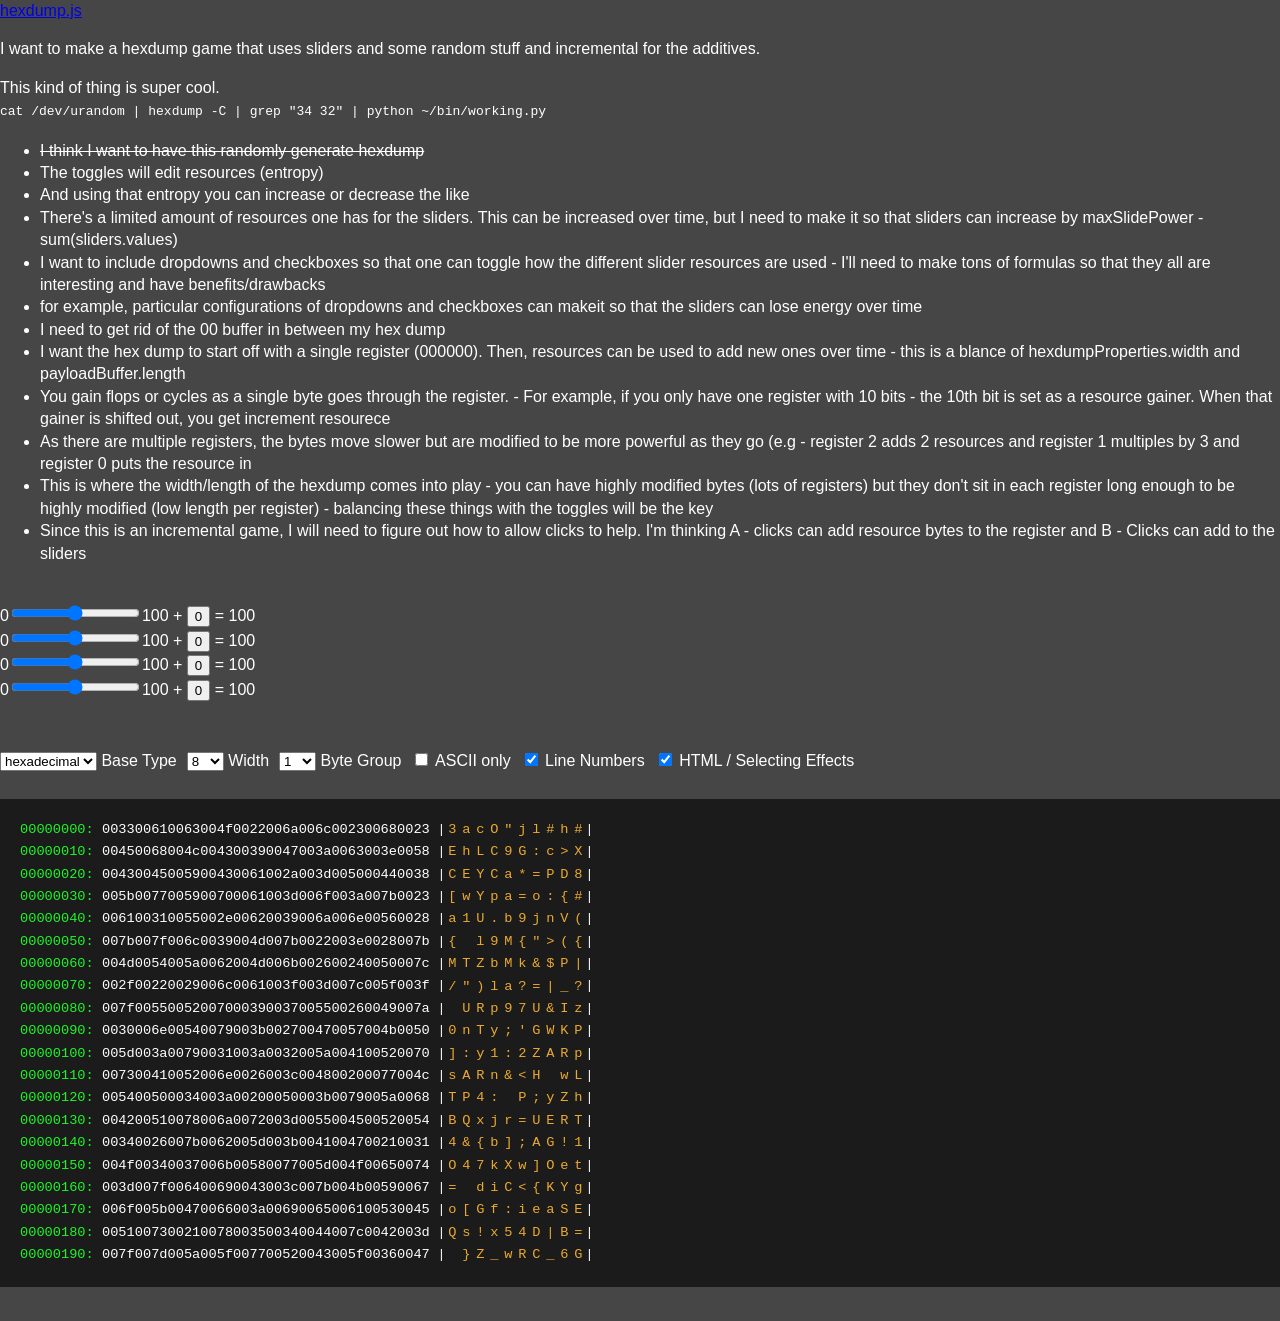
==== ToggleGame.html @ 8572f616 "initial commit Adding the bare-bones I’ve found initially" ====
<!DOCTYPE html>
<html>
<head>
	<title>Play Game</title>
	<link rel="stylesheet" type="text/css" href="hexdump.css" media="all">
	
	<script src="hexdump.js" type="text/javascript"></script>
	<script src="http://ajax.googleapis.com/ajax/libs/jquery/1.9.1/jquery.min.js"></script>
</head>

<body>

<div id="description">
<a href="http://mephux.github.io/hexdump.js/">hexdump.js</a>
<p>
I want to make a hexdump game that uses sliders and some random stuff and incremental for the additives.
</p>

This kind of thing is super cool.</br>
<code>cat /dev/urandom | hexdump -C | grep "34 32" | python ~/bin/working.py</code>

<ul>
	<li><strike>I think I want to have this randomly generate hexdump</strike></li>
	<li>The toggles will edit resources (entropy)</li>
	<li>And using that entropy you can increase or decrease the like</li> 
    <li>There's a limited amount of resources one has for the sliders. This can be increased over time, but I need to
    make it so that sliders can increase by maxSlidePower - sum(sliders.values)</li>
    <li>I want to include dropdowns and checkboxes so that one can toggle how the different slider resources are used -
    I'll need to make tons of formulas so that they all are interesting and have benefits/drawbacks</li>
    <li>for example, particular configurations of dropdowns and checkboxes can makeit so that the sliders can lose
    energy over time</li>
    <li>I need to get rid of the 00 buffer in between my hex dump</li>
    <li>I want the hex dump to start off with a single register (000000). Then, resources can be used to add new ones
    over time - this is a blance of hexdumpProperties.width and payloadBuffer.length</li>
    <li>You gain flops or cycles as a single byte goes through the register. - For example, if you only have one register
    with 10 bits - the 10th bit is set as a resource gainer. When that gainer is shifted out, you get increment
    resourece</li>
    <li>As there are multiple registers, the bytes move slower but are modified to be more powerful as they go (e.g -
    register 2 adds 2 resources and register 1 multiples by 3 and register 0 puts the resource in</li>
    <li>This is where the width/length of the hexdump comes into play - you can have highly modified bytes (lots of
    registers) but they don't sit in each register long enough to be highly modified (low length per register) -
    balancing these things with the toggles will be the key</li>
    <li>Since this is an incremental game, I will need to figure out how to allow clicks to help. I'm thinking A -
    clicks can add resource bytes to the register and B - Clicks can add to the sliders</li>
</ul>
</br>
</div>

<form oninput="val1.value = parseInt(sld1.value) + parseInt(but1.value); val2.value=parseInt(sld2.value) + parseInt(but2.value); val3.value = parseInt(val2.value) - parseInt(but2.value) * (parseInt(val4.value) / (parseInt(sld3.value) * parseInt(but3.value)))">

0<input type="range" id="sld1" value="50">100 + <input type="button" id="but1" value="0" onclick="but1.value = parseInt(but1.value) + 1"> = <output name="val1" for="sld1 but1">100</output>
</br>
0<input type="range" id="sld2" value="50">100 + <input type="button" id="but2" value="0" onclick="but2.value = parseInt(but2.value) + 1"> = <output name="val2" for="sld2 but2">100</output>
</br>
0<input type="range" id="sld3" value="50">100 + <input type="button" id="but3" value="0" onclick="but3.value = parseInt(but3.value) + 1"> = <output name="val3" for="sld3 but3">100</output>
</br>
0<input type="range" id="sld4" value="50">100 + <input type="button" id="but4" value="0" onclick="but4.value = parseInt(but4.value) + 1"> = <output name="val4" for="sld4 but4">100</output>

</form>
<script>
document.getElementById("but1").oncontextmenu = function(event) {
    //if (event.which == 3) {
        but1.value = parseInt(but1.value) - 1;
    //}
};
</script>
</br></br>
 	<div id="box-data">
          <div id="game">
            <form action="#">
              <div id='form-row'>
                <div id='box'>
                  <select name='width' id="form-base">
                    <option selected>hexadecimal</option>
                    <option>decimal</option>
                    <option>binary</option>
                  </select>
                  Base Type
                </div>

                <div id='box'>
                  <select name='width' id="form-width">
                    <option selected>8</option>
                    <option>16</option>
                    <option>24</option>
                    <option>32</option>
                  </select>
                  Width
                </div>

                <div id="box">
                  <select name='width' id="form-spacing">
                    <option>0</option>
                    <option selected>1</option>
                    <option>2</option>
                    <option>3</option>
                    <option>4</option>
                    <option>5</option>
                    <option>6</option>
                    <option>7</option>
                    <option>8</option>
                    <option>9</option>
                    <option>10</option>
                  </select>
                  Byte Group
                </div>

                <div id='box'>
                  <input type="checkbox" name="ascii" id="ascii" />
                  ASCII only
                </div>

                <div id='box'>
                  <input type="checkbox" name="linenumbers" id="linenumbers" checked='true' />
                  Line Numbers
                </div>

                <div id='box'>
                  <input type="checkbox" name="html" id="html" checked='true' />
                  HTML / Selecting Effects
                </div>

              </div>
            </form>
	    
	    <textarea type='text' hidden="true" id="payload" cols="30" rows="10" ></textarea>

            <pre id="hexdump"></pre>
    	    
            <br />
	</div>
          
        </div>
	
        <!-- Load the game -->
	<script type="text/javascript" src="ToggleGame.js"></script>
</body>
</html>
---- hexdump.css ----
/* @group Main */

html, body{
	color: #fff;
	font-weight: normal;
	font-style: normal;
	text-decoration: none;
	font-variant: normal;
	line-height: 1.4em;
	margin: 0;
	padding: 0;
	font-family: "Helvetica Neue", Arial, Helvetica, Geneva, sans-serif;
	background: #464646 repeat;
}

/* @end */

/* @group Helpers */

.no-overflow{
	overflow: hidden;
}

.right{
	float: right !important;
}

.left{
	float: left;
}

.round {
    -webkit-border-radius: 5px;
    -moz-border-radius: 5px;
    border-radius: 5px;
}

.round-with-tabs{
	-webkit-border-top-right-radius: 4px;
	-moz-border-radius-topright: 4px;
    -moz-border-radius-bottomright: 4px;
    -moz-border-radius-bottomleft: 4px;
    -webkit-border-bottom-right-radius: 4px;
    -webkit-border-bottom-left-radius: 4px;
}

.round-top {
   -moz-border-radius-topright: 4px;
   -moz-border-radius-topleft: 4px;
   -webkit-border-top-right-radius: 4px;
  	-webkit-border-top-left-radius: 4px;
}

.round-bottom {
    -moz-border-radius-bottomright: 4px;
    -moz-border-radius-bottomleft: 4px;
    -webkit-border-bottom-right-radius: 4px;
    -webkit-border-bottom-left-radius: 4px;
}

.shadow {
  -webkit-box-shadow: 0px 1px 5px rgba(0,0,0,0.2);
  -moz-box-shadow: 0px 1px 5px rgba(0,0,0,0.2);
  box-shadow: 0px 1px 5px rgba(0,0,0,0.2);
}

.shadow-more {
  -webkit-box-shadow: 0px 3px 10px rgba(0,0,0,0.2);
  -moz-box-shadow: 0px 3px 10px rgba(0,0,0,0.2);
  box-shadow: 0px 3px 10px rgba(0,0,0,0.4);
}

.shadow-in {
  -webkit-box-shadow: inset 0px 1px 10px rgba(0,0,0,0.2);
  -moz-box-shadow: inset 0px 1px 10px rgba(0,0,0,0.2);
  box-shadow: inset 0px 1px 10px rgba(0,0,0,0.2);
}

.shadow-light{
  -webkit-box-shadow: inset 0px 1px 10px #fbfbfb;
  -moz-box-shadow: inset 0px 1px 10px #fbfbfb;
  box-shadow: inset 0px 1px 10px #fbfbfb;	
}

/* @end */

/* @group Header */

#menu-bar{
	height: 35px;
	display: block;
	position: fixed;
	overflow: visible;
	width: 1000px;
	margin: auto;
	background: #1e1e1e;
	filter: progid:DXImageTransform.Microsoft.gradient(GradientType=0,startColorstr='#444444',endColorstr='#1e1e1e');
	background: -webkit-gradient(linear,0% 0,0% 100%,from(#444444),to(#1e1e1e));
	background: -moz-linear-gradient(-90deg,#444444,#1e1e1e);
	top: -1px;
	right: 0;
	left: 0;
	border: 1px solid rgba(0,0,0,0.59);
	z-index: 9999;
}

#menu-bar .inside{
	display: block;
	position: absolute;
	overflow: hidden;
	right: 0;
	bottom: 0;
	left: 0;
	border: 1px solid #414141;
	top: -2px;
}

#menu-bar .inside #logo{
	float: left;
	display: block;
	overflow: visible;
	position: relative;
	height: 35px;
	width: 400px;
	line-height: 35px;
	font-weight: normal;
	text-decoration: none;
	font-variant: normal;
	color: #b8b7b7;
	padding-left: 10px;
	padding-right: 10px;
	text-shadow: #000 0 1px 0;
	letter-spacing: -1px;
	font-size: 1.4em;
	font-style: normal;
}


/* @end */

/* @group Wrapper */

#wrapper{
	width: 960px;
	margin: 20px auto;
}

#wrapper #page{
	border: 1px solid #383838;
	overflow: visible;
	background: #1f1f1f url(../images/page-bg.png) repeat-y;
	padding-bottom: 20px;
}

#wrapper #page #bar-left{
	height: 105px;
	background: url(../images/bar.png) no-repeat left center;
	display: block;
	position: relative;
	overflow: hidden;
	padding-top: 75px;
	padding-left: 30px;
	letter-spacing: -1px;
	text-shadow: #000 0 1px 0;
	color: #dedede;
	text-decoration: none;
	font: normal normal normal 1.3em "Lucida Grande", Lucida, Verdana, sans-serif;
	margin-top: -40px;
	margin-left: -2px;
}

#wrapper #page #bar-right{
	height: 105px;
	background: url(../images/bar-right.png) no-repeat right center;
	display: block;
	position: relative;
	overflow: hidden;
	padding-top: 75px;
	font: normal normal normal 1.3em "Lucida Grande", Lucida, Verdana, sans-serif;
	letter-spacing: -1px;
	text-shadow: #000 0 1px 0;
	color: #dedede;
	text-decoration: none;
	margin-right: -6px;
	text-align: right;
	padding-right: 30px;
	margin-top: -40px;
}

#wrapper #page #box-data{
	margin-right: 20px;
	margin-left: 20px;
	background-color: #000;
	padding: 20px;
	margin-top: -50px;
	border: 1px solid #333;
	font-size: 0.855em;
	line-height: 1.7em;
}

#wrapper #page #box-data textarea{
	background-color: #282828;
	color: #fff;
	padding: 10px;
	display: block;
	position: relative;
	margin-top: 20px;
	margin-left: 0;
	margin-bottom: 0;
	width: 854px;
	height: 100px;
	border: 1px solid #3a3a3a;
}

#wrapper #page #box-data pre{
	margin: 0;
	padding: 10px;
	background-color: rgba(27,27,27,0.6);
	border: 1px solid #3d3d3d;
	overflow: auto;
	display: block;
	position: relative;
	font-size: 1.0em;
	line-height: 1.4em;
}

#wrapper #page #banner{
   -moz-border-radius-topright: 5px;
   -moz-border-radius-topleft: 5px;
   -webkit-border-top-right-radius: 5px;
  	-webkit-border-top-left-radius: 5px;
	display: block;
	position: relative;
	overflow: hidden;
	background: url(../images/banner.png) no-repeat;
	width: 958px;
	height: 150px;
}

#wrapper #page #banner #menu{
	line-height: 30px;
	height: 30px;
	display: block;
	position: absolute;
	bottom: 53px;
	left: 25px;
	right: 0;
	margin: 0;
	padding: 0 10px 0 24px;
	border-top: 1px solid #000;
	list-style-type: none;
	color: #6d6d6d;
	text-shadow: #000 0 1px 0;
	top: 0;
}

#wrapper #page #banner #menu li{
	float: left;
	width: 100px;
	font-size: 0.755em;
}

a.forkit{
    -webkit-border-radius: 3px;
    -moz-border-radius: 3px;
    border-radius: 3px;
	height: 30px;
	padding: 15px 20px;
	position: absolute;
	color: #606768;
	text-shadow: #000 1px 1px 0;
	white-space: nowrap;
	overflow: visible;
	background: #1c1c1c;
	filter: progid:DXImageTransform.Microsoft.gradient(GradientType=0,startColorstr='#353535',endColorstr='#1c1c1c');
	background: -webkit-gradient(linear,0% 0,0% 100%,from(#353535),to(#1c1c1c));
	background: -moz-linear-gradient(-90deg,#353535,#1c1c1c);
	-webkit-box-shadow: 0 1px 2px rgba(0,0,0,0.3);
	-moz-box-shadow: 0 1px 2px rgba(0,0,0,0.3);
	box-shadow: 0 1px 2px rgba(0,0,0,0.3);
	cursor: pointer;
	-webkit-font-smoothing: subpixel-antialiased!important;
	border: 1px solid #373638;
	margin-right: 5px;
	text-decoration: none;
	letter-spacing: -2px;
	display: block;
	border-top: 1px solid #484649;
	text-transform: capitalize;
	font: normal normal 2.0em/30px helvetica,arial,freesans,clean,sans-serif;
	right: 55px;
	top: 40px;
}

/* @end */

/* @group Footer */

#footer{
	width: 960px;
	margin: auto auto 50px;
	color: #7c7c7c;
	font-size: 0.9em;
	text-align: left;
}

/* @end */

/* @group Demo */

textarea{
	width: 600px;	
	height: 200px;
	margin-top: 20px;
}

#hexdump{
	background-color: #1b1b1b;
	padding: 20px;
	color: #fff;
}

div#form-row{
	display: block;
	position: relative;
	overflow: hidden;
}

div#form-row #box{
	vertical-align: middle;
	display: block;
	position: relative;
	overflow: hidden;
	float: left;
	margin-bottom: 10px;
	height: 30px;
	line-height: 30px;
	margin-right: 10px;
}

#hexdump span{
	font: 0.855em "Courier New", Courier, mono;
}

#hexdump #line-number{
	color: #1cf629;
}

#hexdump span[data-string-id]{
	vertical-align: middle;
	position: relative;
	display: inline-block;
	overflow: hidden;
	height: 15px;
	color: #ebaa2f;
	width: 14px;
	text-align: center;
}

#hexdump span.ui-selecting {
  background: #fcfde0;
  color: #111;
  text-shadow: #fff 0 1px 0;
}

#hexdump span.ui-selected {
	background: #4eabf7;
	color: #fff;
	text-shadow: #000 0 1px 0;
}

#hexdump span[data-string-null=true]{
	width: 14px;
	position: relative;
	display: inline-block;
	overflow: hidden;
	height: 15px;
}

/*.ui-selectable-helper { display:none; position: absolute; z-index: -1; border:1px dotted black; }*/

/* @end */
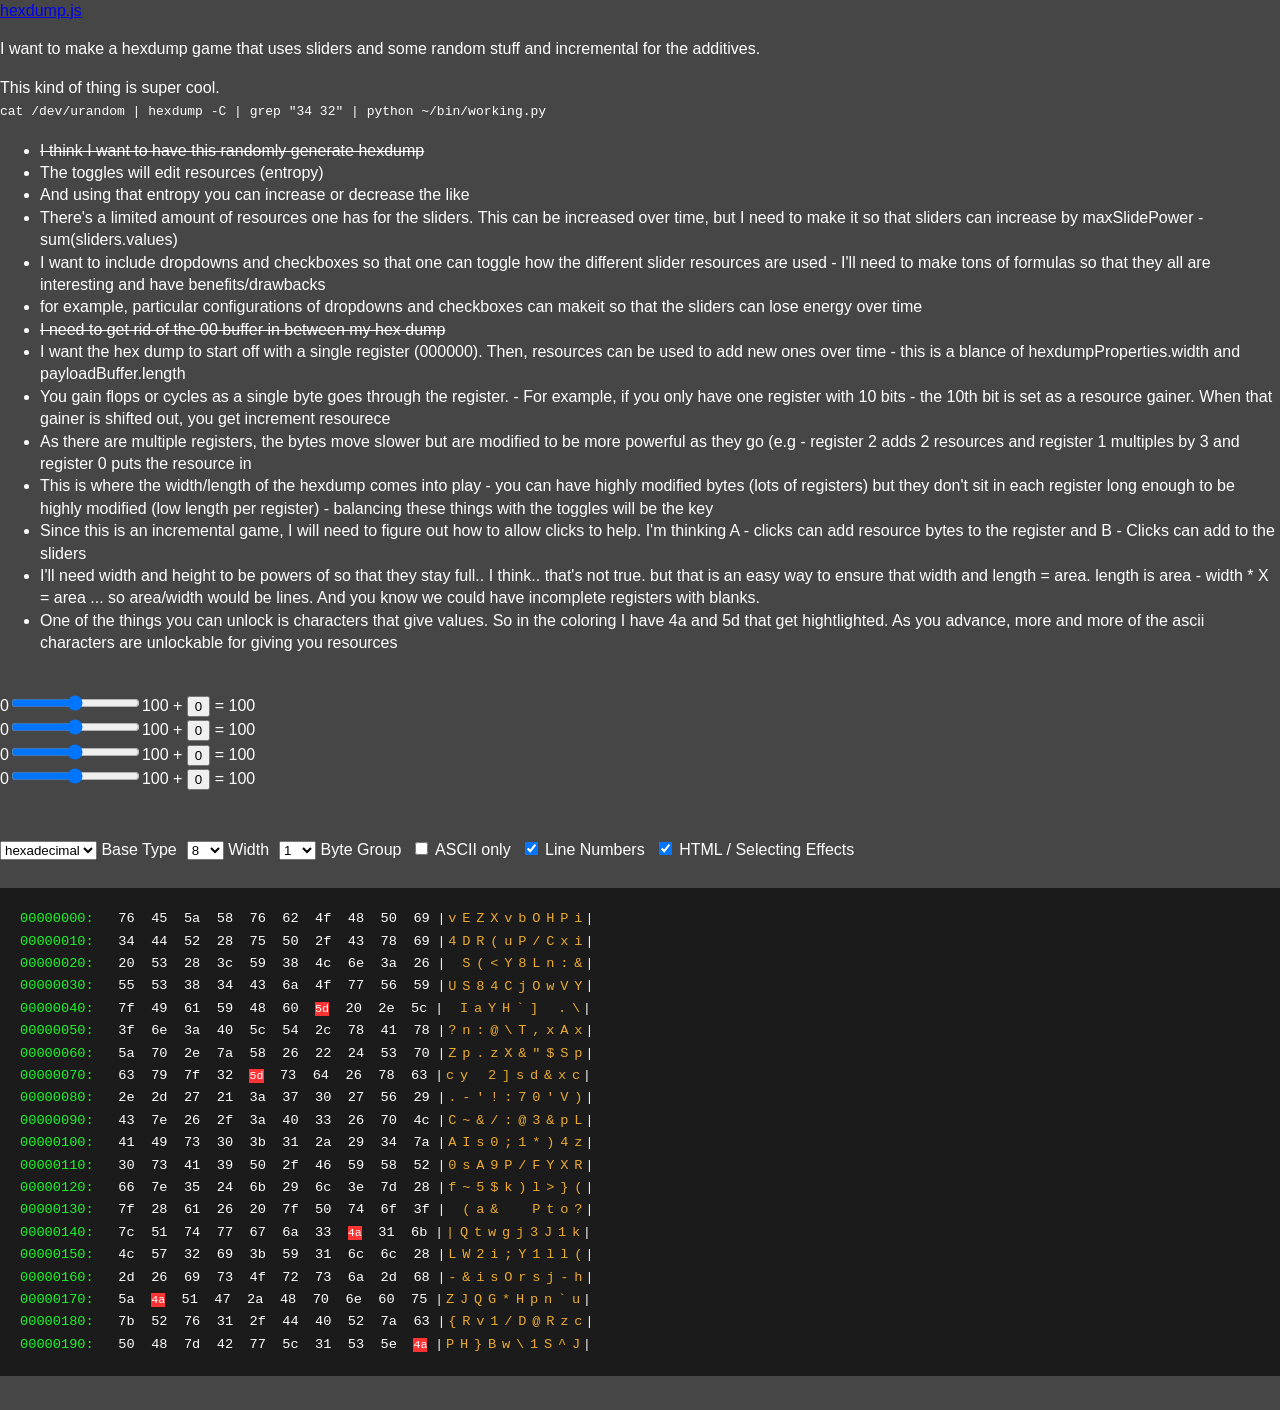
==== commit 35f20a3d: "Padding&Coloring Replace the 00 padding with spaces. Found where in hexdump I’d put coloring for hex" ====
--- a/ToggleGame.html
+++ b/ToggleGame.html
@@ -29,7 +29,7 @@
     I'll need to make tons of formulas so that they all are interesting and have benefits/drawbacks</li>
     <li>for example, particular configurations of dropdowns and checkboxes can makeit so that the sliders can lose
     energy over time</li>
-    <li>I need to get rid of the 00 buffer in between my hex dump</li>
+    <li><strike>I need to get rid of the 00 buffer in between my hex dump</strike></li>
     <li>I want the hex dump to start off with a single register (000000). Then, resources can be used to add new ones
     over time - this is a blance of hexdumpProperties.width and payloadBuffer.length</li>
     <li>You gain flops or cycles as a single byte goes through the register. - For example, if you only have one register
@@ -42,6 +42,11 @@
     balancing these things with the toggles will be the key</li>
     <li>Since this is an incremental game, I will need to figure out how to allow clicks to help. I'm thinking A -
     clicks can add resource bytes to the register and B - Clicks can add to the sliders</li>
+    <li>I'll need width and height to be powers of so that they stay full.. I think.. that's not true. but that is an
+    easy way to ensure that width and length = area. length is area - width * X = area ... so area/width would be lines.
+    And you know we could have incomplete registers with blanks.</li>
+    <li>One of the things you can unlock is characters that give values. So in the coloring I have 4a and 5d that get
+    hightlighted. As you advance, more and more of the ascii characters are unlockable for giving you resources</li>
 </ul>
 </br>
 </div>
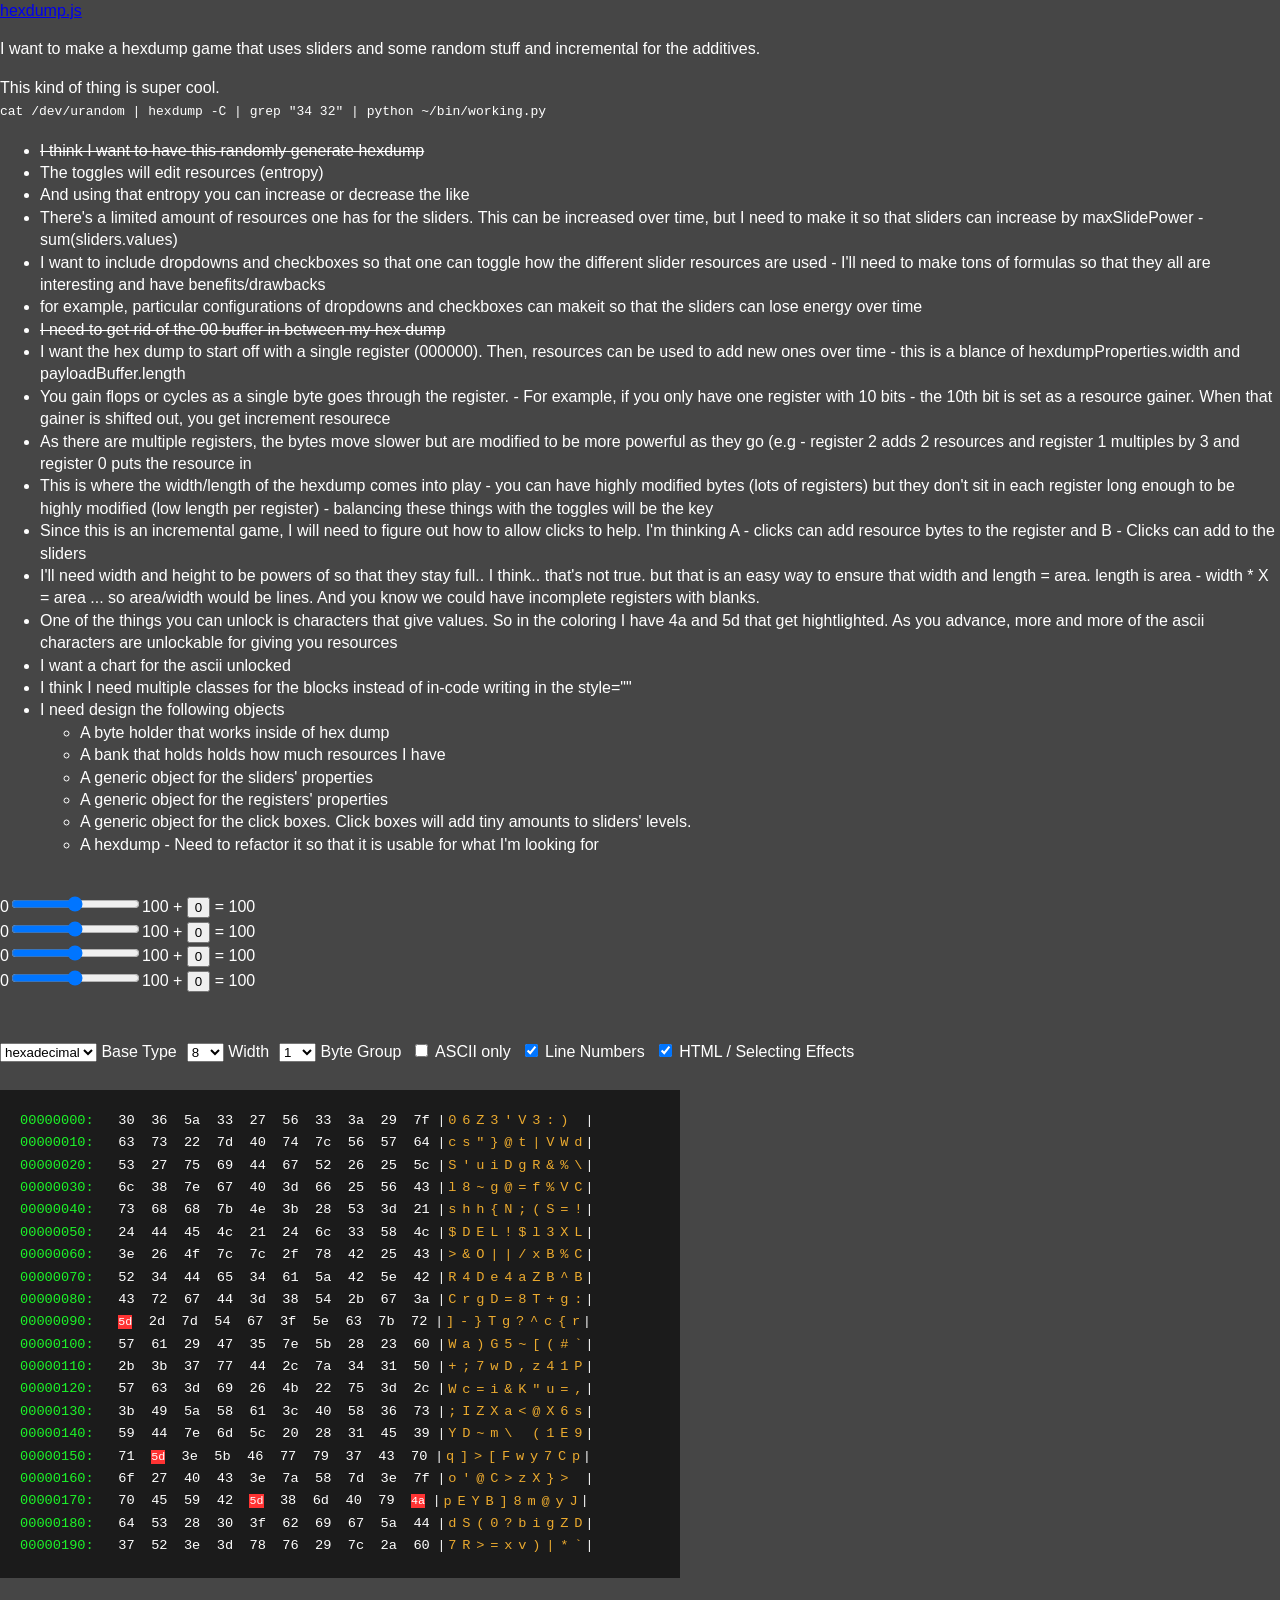
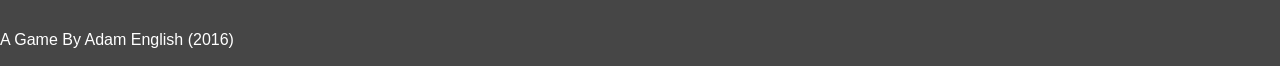
==== commit f1539378: "Small Changes Found the layout in hexdump.css Reformatted the ToggleGame.html and added more todos." ====
--- a/ToggleGame.html
+++ b/ToggleGame.html
@@ -9,135 +9,138 @@
 </head>
 
 <body>
+    <div id="description">
+        <a href="http://mephux.github.io/hexdump.js/">hexdump.js</a>
+        <p>I want to make a hexdump game that uses sliders and some random stuff and incremental for the additives.</p>
 
-<div id="description">
-<a href="http://mephux.github.io/hexdump.js/">hexdump.js</a>
-<p>
-I want to make a hexdump game that uses sliders and some random stuff and incremental for the additives.
-</p>
+        This kind of thing is super cool.</br>
+        <code>cat /dev/urandom | hexdump -C | grep "34 32" | python ~/bin/working.py</code>
 
-This kind of thing is super cool.</br>
-<code>cat /dev/urandom | hexdump -C | grep "34 32" | python ~/bin/working.py</code>
+        <ul>
+	        <li><strike>I think I want to have this randomly generate hexdump</strike></li>
+	        <li>The toggles will edit resources (entropy)</li>
+	        <li>And using that entropy you can increase or decrease the like</li> 
+            <li>There's a limited amount of resources one has for the sliders. This can be increased over time, but I need to
+            make it so that sliders can increase by maxSlidePower - sum(sliders.values)</li>
+            <li>I want to include dropdowns and checkboxes so that one can toggle how the different slider resources are used -
+            I'll need to make tons of formulas so that they all are interesting and have benefits/drawbacks</li>
+            <li>for example, particular configurations of dropdowns and checkboxes can makeit so that the sliders can lose
+            energy over time</li>
+            <li><strike>I need to get rid of the 00 buffer in between my hex dump</strike></li>
+            <li>I want the hex dump to start off with a single register (000000). Then, resources can be used to add new ones
+            over time - this is a blance of hexdumpProperties.width and payloadBuffer.length</li>
+            <li>You gain flops or cycles as a single byte goes through the register. - For example, if you only have one register
+            with 10 bits - the 10th bit is set as a resource gainer. When that gainer is shifted out, you get increment
+            resourece</li>
+            <li>As there are multiple registers, the bytes move slower but are modified to be more powerful as they go (e.g -
+            register 2 adds 2 resources and register 1 multiples by 3 and register 0 puts the resource in</li>
+            <li>This is where the width/length of the hexdump comes into play - you can have highly modified bytes (lots of
+            registers) but they don't sit in each register long enough to be highly modified (low length per register) -
+            balancing these things with the toggles will be the key</li>
+            <li>Since this is an incremental game, I will need to figure out how to allow clicks to help. I'm thinking A -
+            clicks can add resource bytes to the register and B - Clicks can add to the sliders</li>
+            <li>I'll need width and height to be powers of so that they stay full.. I think.. that's not true. but that is an
+            easy way to ensure that width and length = area. length is area - width * X = area ... so area/width would be lines.
+            And you know we could have incomplete registers with blanks.</li>
+            <li>One of the things you can unlock is characters that give values. So in the coloring I have 4a and 5d that get
+            hightlighted. As you advance, more and more of the ascii characters are unlockable for giving you resources</li>
+            <li>I want a chart for the ascii unlocked</li>
+            <li>I think I need multiple classes for the blocks instead of in-code writing in the style=""</li>
+            <li>I need design the following objects</li>
+            <ul>
+                <li>A byte holder that works inside of hex dump</li>
+                <li>A bank that holds holds how much resources I have</li>
+                <li>A generic object for the sliders' properties</li>
+                <li>A generic object for the registers' properties</li>
+                <li>A generic object for the click boxes. Click boxes will add tiny amounts to sliders' levels.</li>
+                <li>A hexdump - Need to refactor it so that it is usable for what I'm looking for</li>
+            </ul>
+        </ul>
+        </br>
+    </div>
 
-<ul>
-	<li><strike>I think I want to have this randomly generate hexdump</strike></li>
-	<li>The toggles will edit resources (entropy)</li>
-	<li>And using that entropy you can increase or decrease the like</li> 
-    <li>There's a limited amount of resources one has for the sliders. This can be increased over time, but I need to
-    make it so that sliders can increase by maxSlidePower - sum(sliders.values)</li>
-    <li>I want to include dropdowns and checkboxes so that one can toggle how the different slider resources are used -
-    I'll need to make tons of formulas so that they all are interesting and have benefits/drawbacks</li>
-    <li>for example, particular configurations of dropdowns and checkboxes can makeit so that the sliders can lose
-    energy over time</li>
-    <li><strike>I need to get rid of the 00 buffer in between my hex dump</strike></li>
-    <li>I want the hex dump to start off with a single register (000000). Then, resources can be used to add new ones
-    over time - this is a blance of hexdumpProperties.width and payloadBuffer.length</li>
-    <li>You gain flops or cycles as a single byte goes through the register. - For example, if you only have one register
-    with 10 bits - the 10th bit is set as a resource gainer. When that gainer is shifted out, you get increment
-    resourece</li>
-    <li>As there are multiple registers, the bytes move slower but are modified to be more powerful as they go (e.g -
-    register 2 adds 2 resources and register 1 multiples by 3 and register 0 puts the resource in</li>
-    <li>This is where the width/length of the hexdump comes into play - you can have highly modified bytes (lots of
-    registers) but they don't sit in each register long enough to be highly modified (low length per register) -
-    balancing these things with the toggles will be the key</li>
-    <li>Since this is an incremental game, I will need to figure out how to allow clicks to help. I'm thinking A -
-    clicks can add resource bytes to the register and B - Clicks can add to the sliders</li>
-    <li>I'll need width and height to be powers of so that they stay full.. I think.. that's not true. but that is an
-    easy way to ensure that width and length = area. length is area - width * X = area ... so area/width would be lines.
-    And you know we could have incomplete registers with blanks.</li>
-    <li>One of the things you can unlock is characters that give values. So in the coloring I have 4a and 5d that get
-    hightlighted. As you advance, more and more of the ascii characters are unlockable for giving you resources</li>
-</ul>
-</br>
-</div>
+    <form oninput="val1.value = parseInt(sld1.value) + parseInt(but1.value); val2.value=parseInt(sld2.value) + parseInt(but2.value); val3.value = parseInt(val2.value) - parseInt(but2.value) * (parseInt(val4.value) / (parseInt(sld3.value) * parseInt(but3.value)))">
+        0<input type="range" id="sld1" value="50">100 + <input type="button" id="but1" value="0" onclick="but1.value = parseInt(but1.value) + 1"> = <output name="val1" for="sld1 but1">100</output>
+        </br>
+        0<input type="range" id="sld2" value="50">100 + <input type="button" id="but2" value="0" onclick="but2.value = parseInt(but2.value) + 1"> = <output name="val2" for="sld2 but2">100</output>
+        </br>
+        0<input type="range" id="sld3" value="50">100 + <input type="button" id="but3" value="0" onclick="but3.value = parseInt(but3.value) + 1"> = <output name="val3" for="sld3 but3">100</output>
+        </br>
+        0<input type="range" id="sld4" value="50">100 + <input type="button" id="but4" value="0" onclick="but4.value = parseInt(but4.value) + 1"> = <output name="val4" for="sld4 but4">100</output>
+    </form>
 
-<form oninput="val1.value = parseInt(sld1.value) + parseInt(but1.value); val2.value=parseInt(sld2.value) + parseInt(but2.value); val3.value = parseInt(val2.value) - parseInt(but2.value) * (parseInt(val4.value) / (parseInt(sld3.value) * parseInt(but3.value)))">
+    <script>
+        document.getElementById("but1").oncontextmenu = function(event) {
+        //Trying to make right click
+        //if (event.which == 3) {
+            but1.value = parseInt(but1.value) - 1;
+        };
+    </script>
+    </br></br>
+ 	<div id="box-data">
+        <div id="game">
+            <form action="#">
+                <div id='form-row'>
+                    <div id='box'>
+                        <select name='width' id="form-base">
+                            <option selected>hexadecimal</option>
+                            <option>decimal</option>
+                            <option>binary</option>
+                        </select>
+                        Base Type
+                    </div>
 
-0<input type="range" id="sld1" value="50">100 + <input type="button" id="but1" value="0" onclick="but1.value = parseInt(but1.value) + 1"> = <output name="val1" for="sld1 but1">100</output>
-</br>
-0<input type="range" id="sld2" value="50">100 + <input type="button" id="but2" value="0" onclick="but2.value = parseInt(but2.value) + 1"> = <output name="val2" for="sld2 but2">100</output>
-</br>
-0<input type="range" id="sld3" value="50">100 + <input type="button" id="but3" value="0" onclick="but3.value = parseInt(but3.value) + 1"> = <output name="val3" for="sld3 but3">100</output>
-</br>
-0<input type="range" id="sld4" value="50">100 + <input type="button" id="but4" value="0" onclick="but4.value = parseInt(but4.value) + 1"> = <output name="val4" for="sld4 but4">100</output>
+                    <div id='box'>
+                        <select name='width' id="form-width">
+                            <option selected>8</option>
+                            <option>16</option>
+                            <option>24</option>
+                            <option>32</option>
+                        </select>
+                        Width
+                    </div>
 
-</form>
-<script>
-document.getElementById("but1").oncontextmenu = function(event) {
-    //if (event.which == 3) {
-        but1.value = parseInt(but1.value) - 1;
-    //}
-};
-</script>
-</br></br>
- 	<div id="box-data">
-          <div id="game">
-            <form action="#">
-              <div id='form-row'>
-                <div id='box'>
-                  <select name='width' id="form-base">
-                    <option selected>hexadecimal</option>
-                    <option>decimal</option>
-                    <option>binary</option>
-                  </select>
-                  Base Type
-                </div>
+                    <div id="box">
+                        <select name='width' id="form-spacing">
+                            <option>0</option>
+                            <option selected>1</option>
+                            <option>2</option>
+                            <option>3</option>
+                            <option>4</option>
+                            <option>5</option>
+                            <option>6</option>
+                            <option>7</option>
+                            <option>8</option>
+                            <option>9</option>
+                            <option>10</option>
+                        </select>
+                        Byte Group
+                    </div>
 
-                <div id='box'>
-                  <select name='width' id="form-width">
-                    <option selected>8</option>
-                    <option>16</option>
-                    <option>24</option>
-                    <option>32</option>
-                  </select>
-                  Width
-                </div>
+                    <div id='box'>
+                        <input type="checkbox" name="ascii" id="ascii" />
+                        ASCII only
+                    </div>
 
-                <div id="box">
-                  <select name='width' id="form-spacing">
-                    <option>0</option>
-                    <option selected>1</option>
-                    <option>2</option>
-                    <option>3</option>
-                    <option>4</option>
-                    <option>5</option>
-                    <option>6</option>
-                    <option>7</option>
-                    <option>8</option>
-                    <option>9</option>
-                    <option>10</option>
-                  </select>
-                  Byte Group
-                </div>
+                    <div id='box'>
+                        <input type="checkbox" name="linenumbers" id="linenumbers" checked='true' />
+                        Line Numbers
+                    </div>
 
-                <div id='box'>
-                  <input type="checkbox" name="ascii" id="ascii" />
-                  ASCII only
-                </div>
-
-                <div id='box'>
-                  <input type="checkbox" name="linenumbers" id="linenumbers" checked='true' />
-                  Line Numbers
-                </div>
-
-                <div id='box'>
-                  <input type="checkbox" name="html" id="html" checked='true' />
-                  HTML / Selecting Effects
-                </div>
-
-              </div>
+                    <div id='box'>
+                        <input type="checkbox" name="html" id="html" checked='true' />
+                        HTML / Selecting Effects
+                    </div>
+              </div><!-- End Form Row -->
             </form>
 	    
-	    <textarea type='text' hidden="true" id="payload" cols="30" rows="10" ></textarea>
-
+	        <textarea type='text' hidden="true" id="payload" cols="30" rows="10" ></textarea>
             <pre id="hexdump"></pre>
-    	    
             <br />
-	</div>
-          
-        </div>
-	
-        <!-- Load the game -->
+	    </div><!-- End Game -->
+    </div><!-- End Box Data -->
+	<footer><p>A Game By Adam English (2016)</p></footer>
+    <!-- Load the game -->
 	<script type="text/javascript" src="ToggleGame.js"></script>
 </body>
 </html>
--- a/hexdump.css
+++ b/hexdump.css
@@ -314,10 +314,13 @@
 	margin-top: 20px;
 }
 
+/* Properties of the hexdump box */
 #hexdump{
 	background-color: #1b1b1b;
 	padding: 20px;
 	color: #fff;
+    width: 50%;
+    position: relative;
 }
 
 div#form-row{
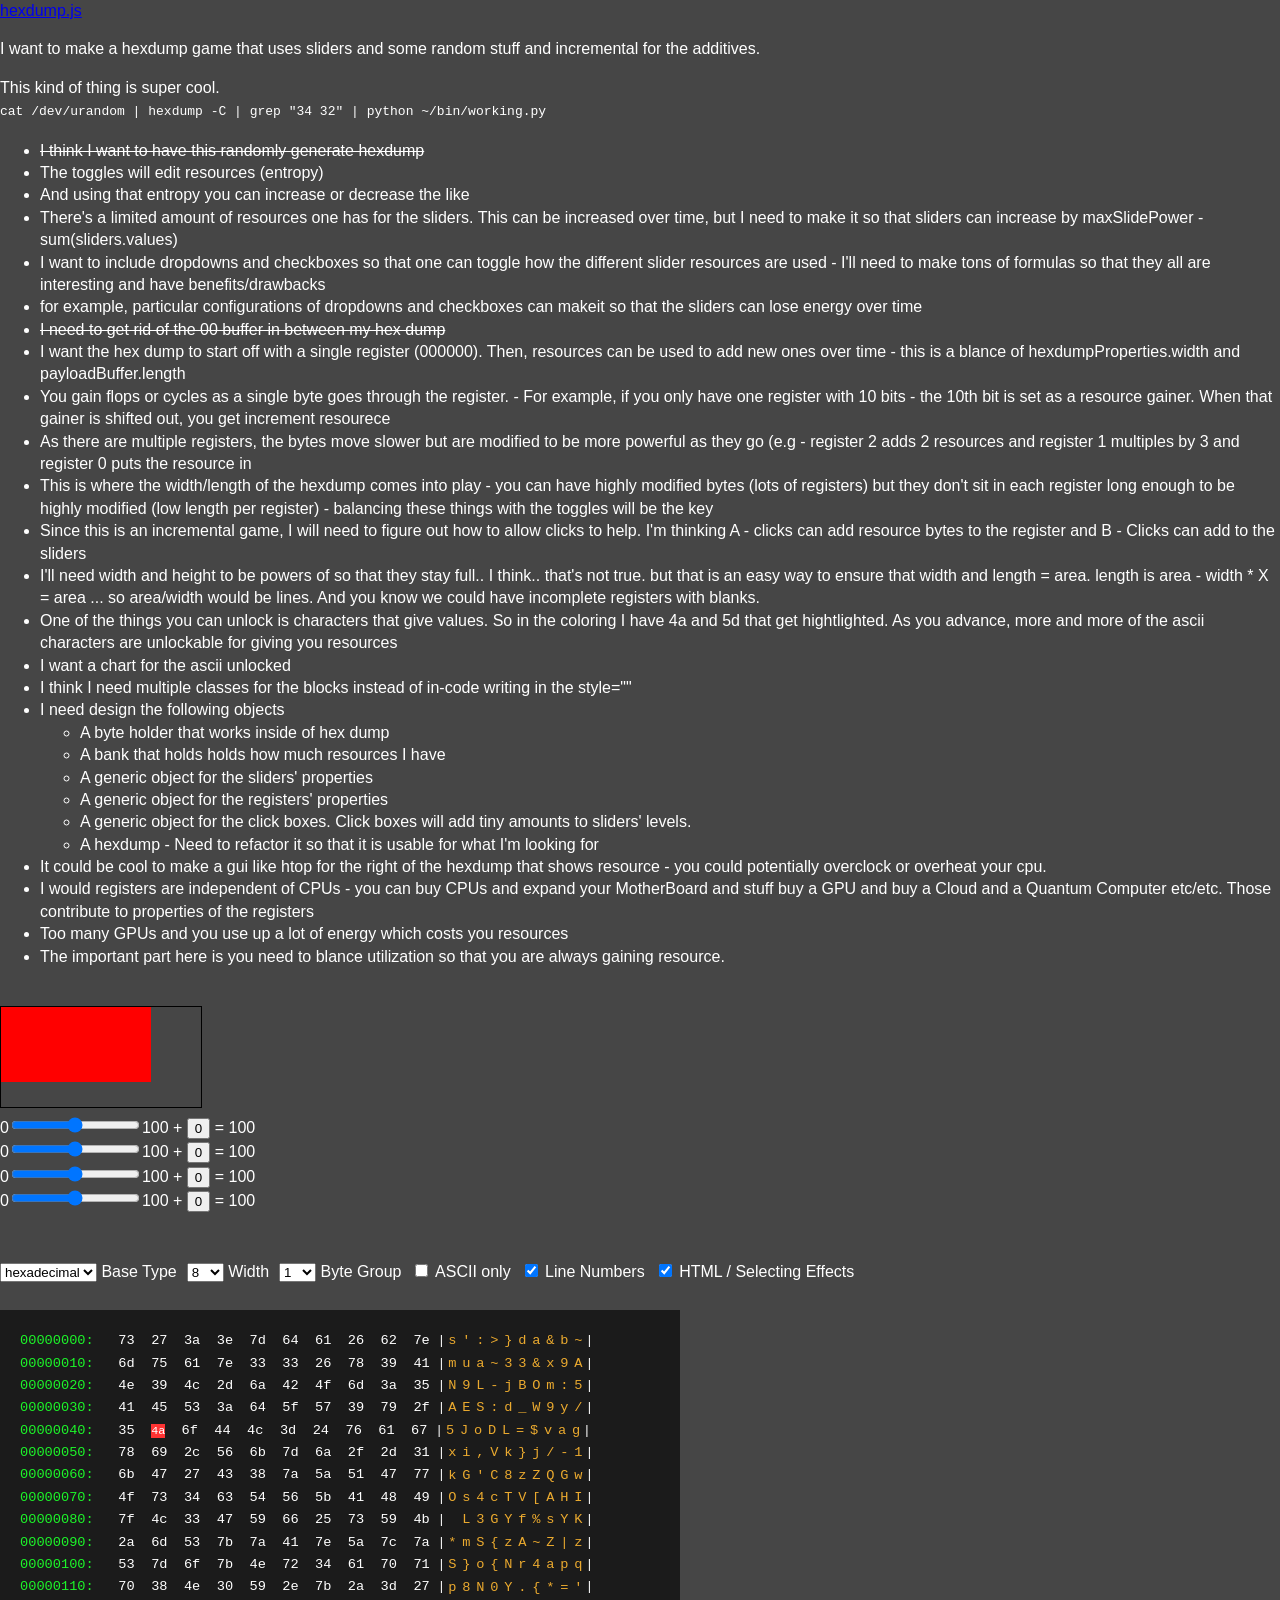
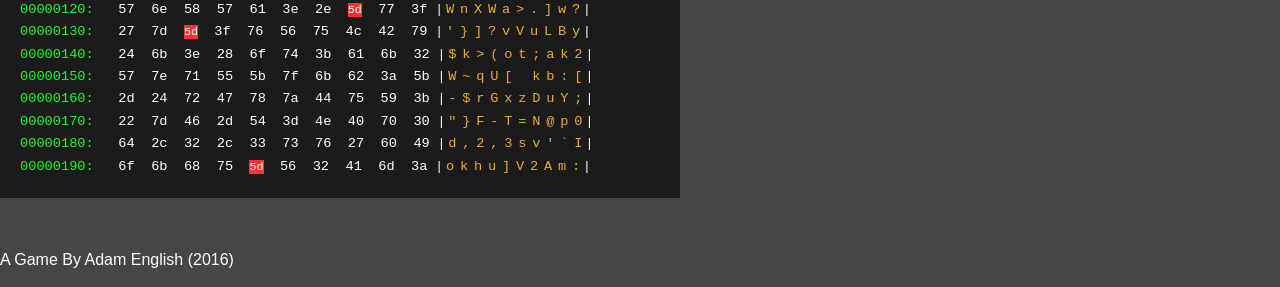
==== commit 47ec8c9c: "Notes Just jotting down ideas. Also have a canvas example added" ====
--- a/ToggleGame.html
+++ b/ToggleGame.html
@@ -55,9 +55,24 @@
                 <li>A generic object for the click boxes. Click boxes will add tiny amounts to sliders' levels.</li>
                 <li>A hexdump - Need to refactor it so that it is usable for what I'm looking for</li>
             </ul>
+            <li>It could be cool to make a gui like htop for the right of the hexdump that shows resource - you could
+            potentially overclock or overheat your cpu.</li>
+            <li>I would registers are independent of CPUs - you can buy CPUs and expand your MotherBoard and stuff buy a
+            GPU and buy a Cloud and a Quantum Computer etc/etc. Those contribute to properties of the registers</li>
+            <li>Too many GPUs and you use up a lot of energy which costs you resources</li>
+            <li>The important part here is you need to blance utilization so that you are always gaining resource.</li>
         </ul>
         </br>
     </div>
+    
+    <canvas id="myCanvas" width="200" height="100" style="border:1px solid #000000;">
+    </canvas>
+    <script>
+            var c = document.getElementById("myCanvas");
+            var ctx = c.getContext("2d");
+            ctx.fillStyle = "#FF0000";
+            ctx.fillRect(0,0,150,75);
+    </script>
 
     <form oninput="val1.value = parseInt(sld1.value) + parseInt(but1.value); val2.value=parseInt(sld2.value) + parseInt(but2.value); val3.value = parseInt(val2.value) - parseInt(but2.value) * (parseInt(val4.value) / (parseInt(sld3.value) * parseInt(but3.value)))">
         0<input type="range" id="sld1" value="50">100 + <input type="button" id="but1" value="0" onclick="but1.value = parseInt(but1.value) + 1"> = <output name="val1" for="sld1 but1">100</output>
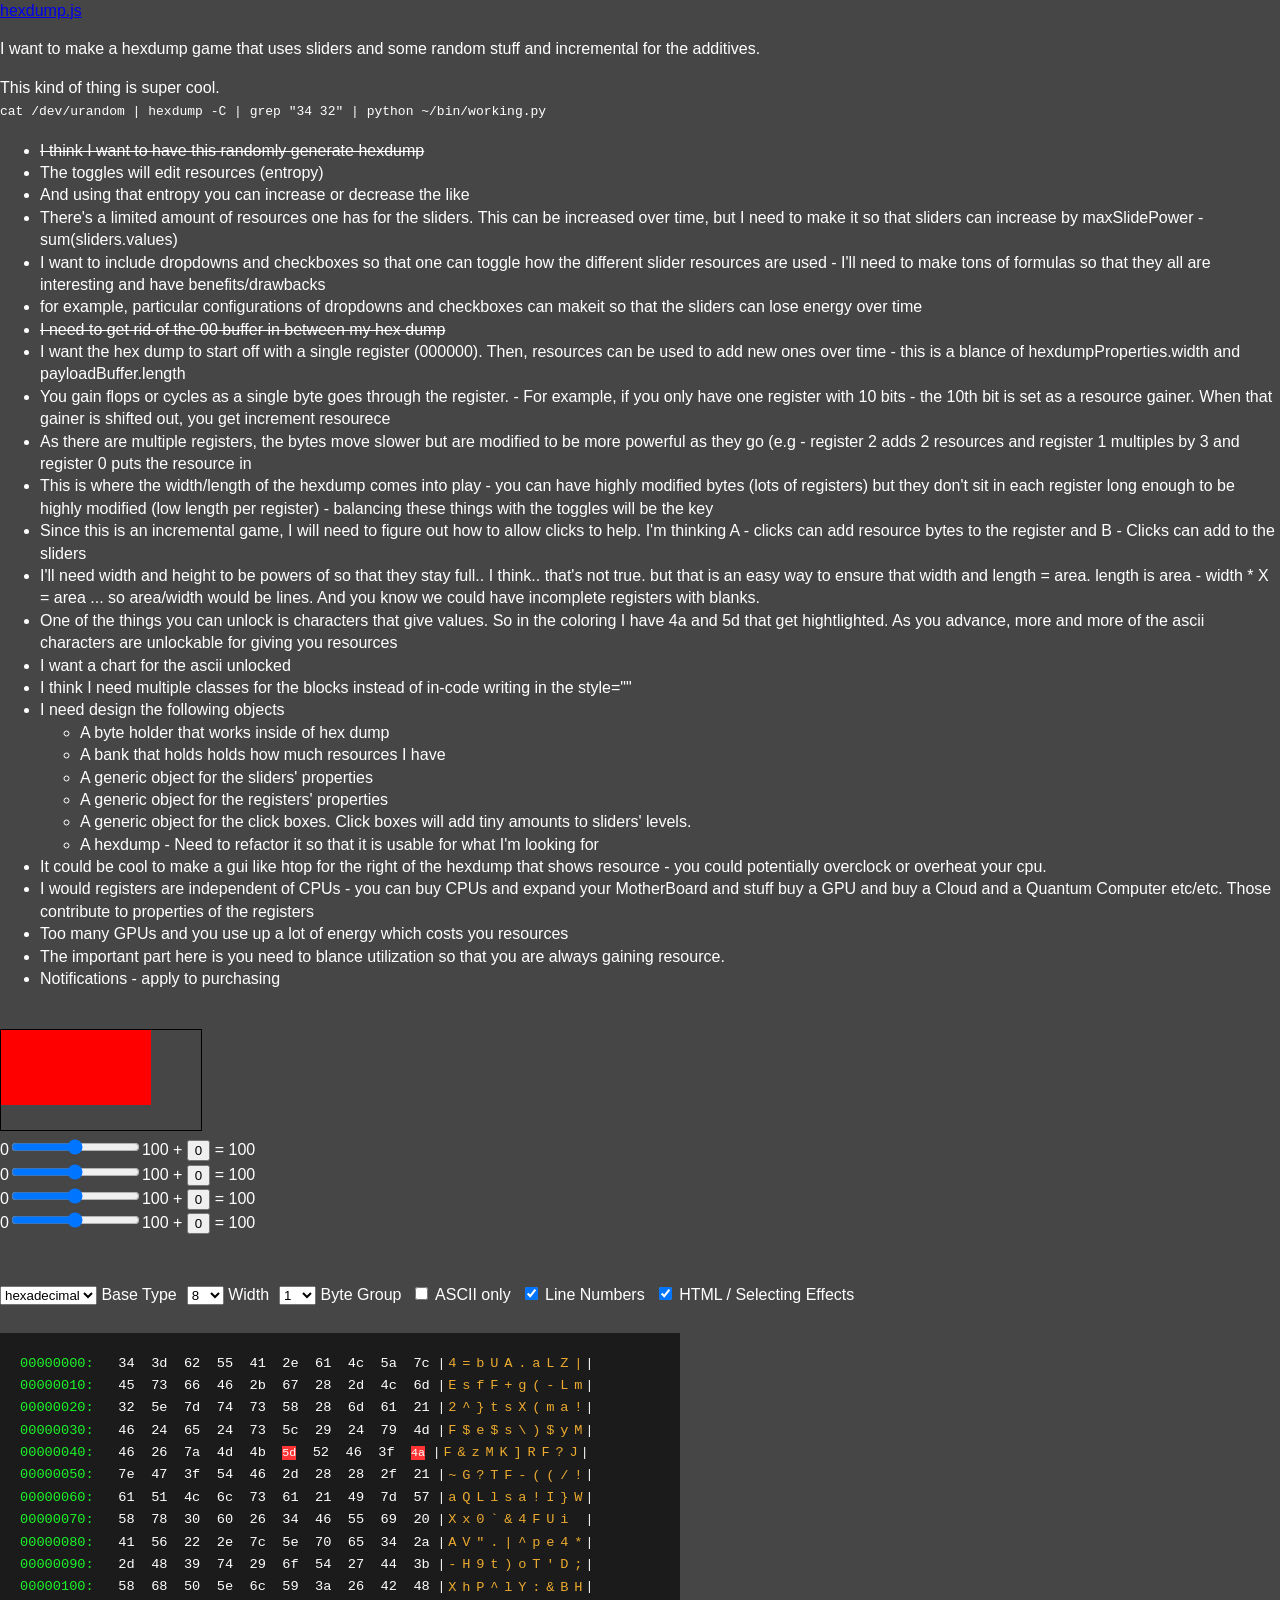
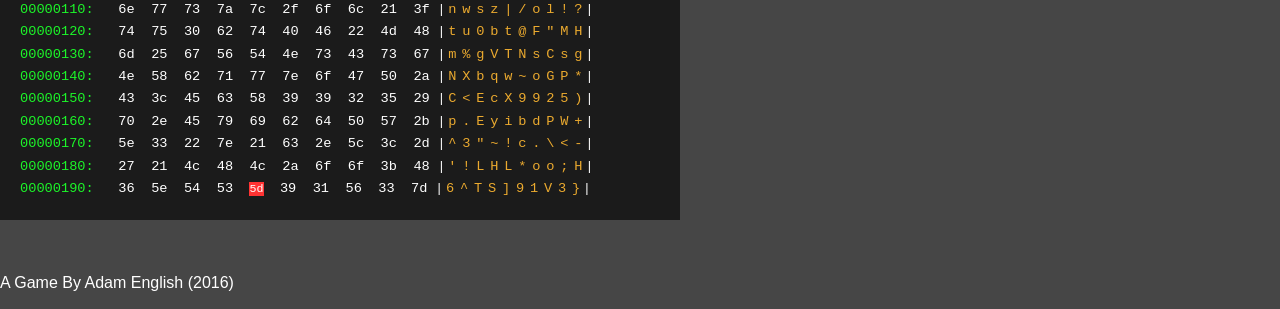
==== commit c69742b6: "Progress Made a bank - cleaned some code. Started my structure" ====
--- a/ToggleGame.html
+++ b/ToggleGame.html
@@ -2,10 +2,15 @@
 <html>
 <head>
 	<title>Play Game</title>
+	<script src="http://ajax.googleapis.com/ajax/libs/jquery/1.9.1/jquery.min.js"></script>
+    
 	<link rel="stylesheet" type="text/css" href="hexdump.css" media="all">
-	
+    
+    <!-- Individual loading is for development. Production will have catJS.sh's headincLib.js -->
 	<script src="hexdump.js" type="text/javascript"></script>
-	<script src="http://ajax.googleapis.com/ajax/libs/jquery/1.9.1/jquery.min.js"></script>
+	<script src="BeautifulNumbers.js" type="text/javascript"></script>
+	<script src="Bank.js" type="text/javascript"></script>
+	<script src="Tube.js" type="text/javascript"></script>
 </head>
 
 <body>
@@ -61,6 +66,7 @@
             GPU and buy a Cloud and a Quantum Computer etc/etc. Those contribute to properties of the registers</li>
             <li>Too many GPUs and you use up a lot of energy which costs you resources</li>
             <li>The important part here is you need to blance utilization so that you are always gaining resource.</li>
+            <li>Notifications - apply to purchasing</li>
         </ul>
         </br>
     </div>
